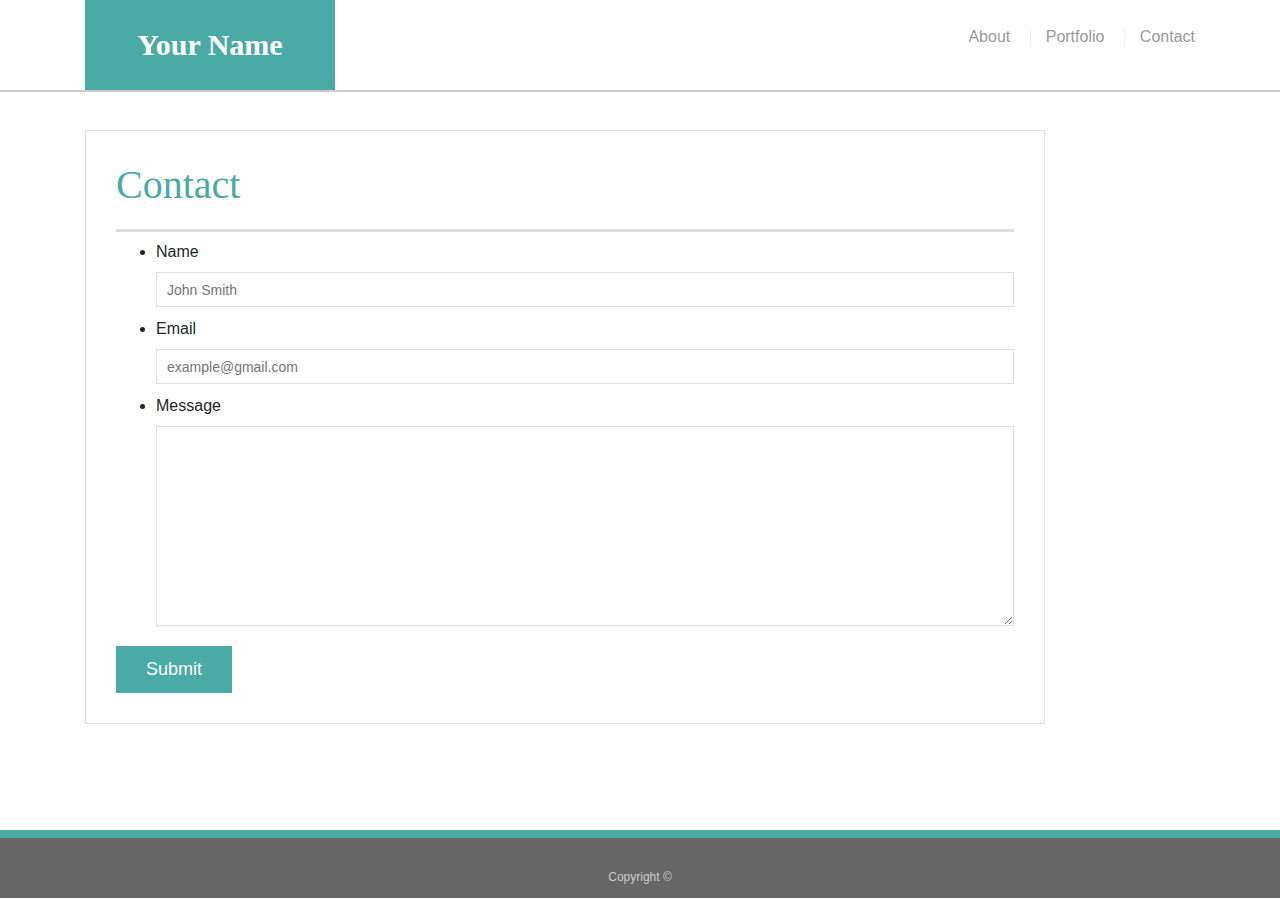
==== contact.html @ 7203c59d "test push" ====
<!doctype html>
<html lang="en-us">

<head>
  <meta charset="UTF-8">
  <title>Contact | Your Name</title>
  <link rel="stylesheet" type="text/css" href="style.css">
  <link rel="stylesheet" href="https://stackpath.bootstrapcdn.com/bootstrap/4.3.1/css/bootstrap.min.css"
    integrity="sha384-ggOyR0iXCbMQv3Xipma34MD+dH/1fQ784/j6cY/iJTQUOhcWr7x9JvoRxT2MZw1T" crossorigin="anonymous">
</head>

<body>

  <header id="masthead">
    <div class="container">
      <a href="index.html" id="logo">Your Name</a>
      <nav>
        <a href="index.html">About</a>
        <a href="portfolio.html">Portfolio</a>
        <a href="contact.html">Contact</a>
      </nav>
    </div>
  </header>

  <div id="main-container" class="container">
    <section class="main-section">
      <h1>Contact</h1>

      <form id="contact-form">
        <ul>
          <li>
            <label for="name">Name</label>
            <input type="text" id="name" name="name" placeholder="John Smith" required="required">
          </li>
          <li>
            <label for="email">Email</label>
            <input type="email" id="email" name="email" placeholder="example@gmail.com" required="required">
          </li>
          <li>
            <label for="message">Message</label>
            <textarea id="message" name="message" required="required"></textarea>
          </li>
        </ul>
        <input type="submit">
      </form>

    </section>

  </div>

  <footer>
    <div class="container">
      Copyright &copy;
    </div>
  </footer>
  <script src="https://code.jquery.com/jquery-3.3.1.slim.min.js"
    integrity="sha384-q8i/X+965DzO0rT7abK41JStQIAqVgRVzpbzo5smXKp4YfRvH+8abtTE1Pi6jizo"
    crossorigin="anonymous"></script>
  <script src="https://cdnjs.cloudflare.com/ajax/libs/popper.js/1.14.7/umd/popper.min.js"
    integrity="sha384-UO2eT0CpHqdSJQ6hJty5KVphtPhzWj9WO1clHTMGa3JDZwrnQq4sF86dIHNDz0W1"
    crossorigin="anonymous"></script>
  <script src="https://stackpath.bootstrapcdn.com/bootstrap/4.3.1/js/bootstrap.min.js"
    integrity="sha384-JjSmVgyd0p3pXB1rRibZUAYoIIy6OrQ6VrjIEaFf/nJGzIxFDsf4x0xIM+B07jRM"
    crossorigin="anonymous"></script>
</body>

</html>
---- style.css ----
body {
  font-family: Arial, "Helvetica Neue", Helvetica, sans-serif;
  font-size: 18px;
  line-height: 34px;
  color: #777777;
  background: url("../images/concrete_seamless.png");
}

* {
  box-sizing: border-box;
}

/* general */

.container {
  width: 100%;
  max-width: 960px;
  margin: 0 auto;
  clear: both;
}

h1,
h2,
h3,
p {
  margin-bottom: 20px;
}

p:last-child {
  margin-bottom: 0;
}

h1,
h2,
h3 {
  font-family: Georgia, Times, "Times New Roman", serif;
  font-weight: 700;
  color: #4aaaa5;
}

h1 {
  padding-bottom: 20px;
  font-size: 30px;
  line-height: 49px;
  border-bottom: 3px solid #dddddd;
}

h2,
h3 {
  font-size: 22px;
}

/* header */

#masthead {
  position: fixed;
  z-index: 99;
  width: 100%;
  margin: 0 0 30px;
  overflow: auto;
  color: #ffffff;
  background: #ffffff;
  border-bottom: 2px solid #cccccc;
}

#logo {
  float: left;
  width: 250px;
  height: 90px;
  font-family: Georgia, Times, "Times New Roman", serif;
  font-size: 30px;
  font-weight: 700;
  line-height: 90px;
  color: #ffffff;
  text-align: center;
  text-decoration: none;
  background: #4aaaa5;
}

nav {
  float: right;
  margin-top: 25px;
}

nav a {
  display: inline-block;
  padding-left: 15px;
  margin-left: 15px;
  line-height: 18px;
  color: #999;
  text-decoration: none;
  border-left: 1px solid #efefef;
}

nav a:first-child {
  border-left: 0 none;
}

/* footer */

footer {
  padding: 30px 0;
  clear: both;
  font-size: 12px;
  color: #ffffff;
  color: #cccccc;
  text-align: center;
  background: #666666;
  border-top: 8px solid #4aaaa5;
  height: 50px;
}

h3, h2 {
  padding-bottom: 20px;
  margin-bottom: 15px;
  line-height: 22px;
  border-bottom: 2px solid #eeeeee;
}

/* main */

#main-container {
  padding-top: 130px;
  min-height: calc(100vh - 70px);
}

.main-section {
  float: left;
  width: 100%;
  max-width: 960px;
  padding: 30px;
  margin: 0 0 40px;
  background: #ffffff;
  border: 1px solid #dddddd;
}

/* portfolio page */

.work {
  position: relative;
  float: left;
  width: 274px;
  margin: 20px 0 25px;
  overflow: auto;
}

.work:nth-child(even) {
  margin-right: 40px;
}

.work img {
  width: 100%;
  border: 0 none;
  opacity: 0.8;
}

.work h3 {
  position: absolute;
  bottom: 20px;
  width: 100%;
  padding: 15px;
  margin-bottom: 0;
  font-weight: 300;
  line-height: 30px;
  color: #ffffff;
  text-align: center;
  background: #4aaaa5;
  border-bottom: 0;
}

.auth-image {
  float: left;
  width: 200px;
  height: auto;
  margin-top: 10px;
  margin-right: 25px;
}

/* contact page */

#contact-form ul {
  margin-bottom: 20px;
}

#contact-form li {
  margin-bottom: 10px;
}

label,
input[type=text],
input[type=email],
textarea {
  display: block;
  width: 100%;
}

input[type=text],
input[type=email],
textarea {
  height: 35px;
  padding: 0 10px;
  font-size: 14px;
  border: 1px solid #dddddd;
}

textarea {
  height: 200px;
}

input[type=submit] {
  padding: 10px 30px;
  font-size: 18px;
  color: #ffffff;
  cursor: pointer;
  background: #4aaaa5;
  border: 0 none;
}
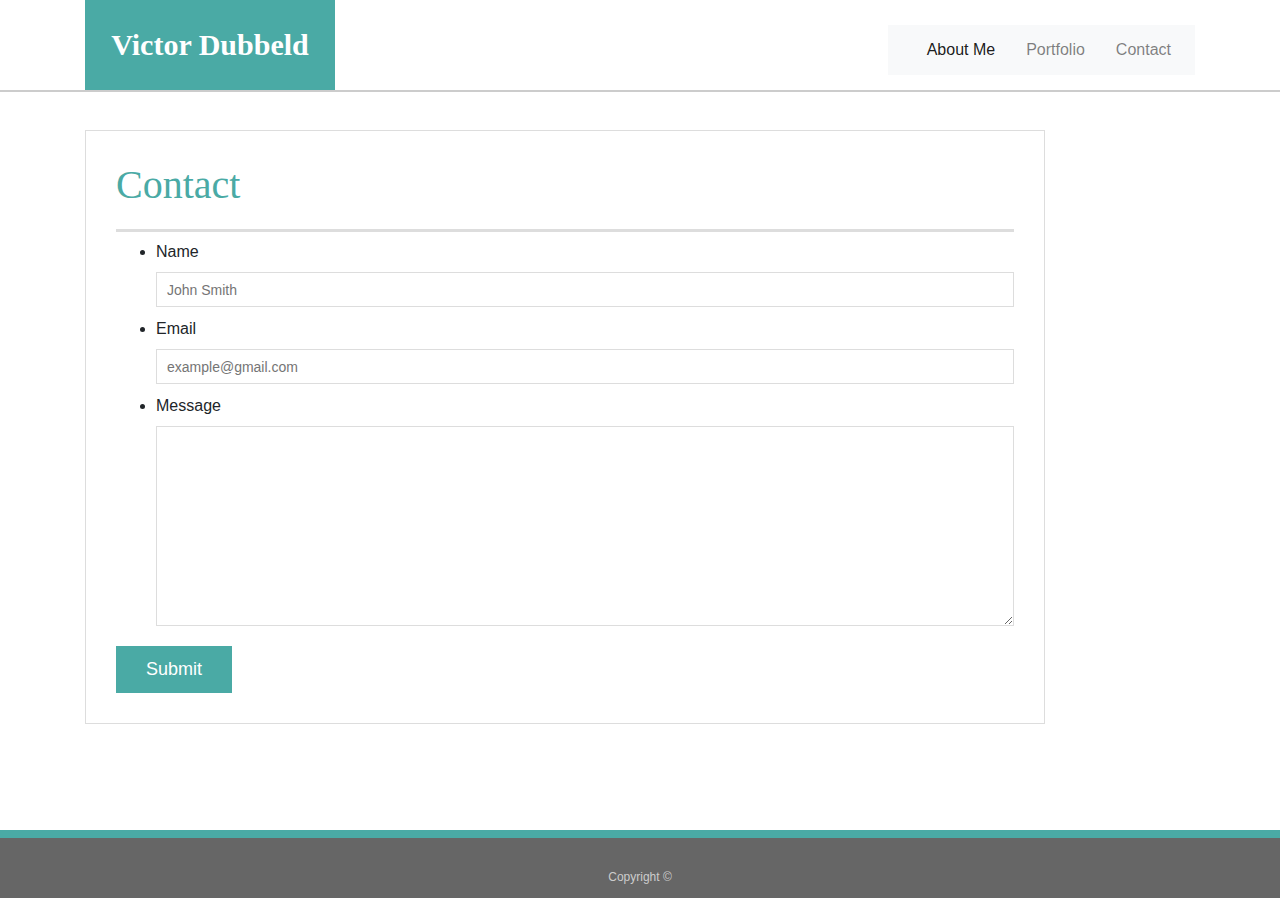
==== commit 1c3feae0: "test2" ====
--- a/contact.html
+++ b/contact.html
@@ -3,7 +3,7 @@
 
 <head>
   <meta charset="UTF-8">
-  <title>Contact | Your Name</title>
+  <title>Contact | Victor Dubbeld</title>
   <link rel="stylesheet" type="text/css" href="style.css">
   <link rel="stylesheet" href="https://stackpath.bootstrapcdn.com/bootstrap/4.3.1/css/bootstrap.min.css"
     integrity="sha384-ggOyR0iXCbMQv3Xipma34MD+dH/1fQ784/j6cY/iJTQUOhcWr7x9JvoRxT2MZw1T" crossorigin="anonymous">
@@ -13,11 +13,28 @@
 
   <header id="masthead">
     <div class="container">
-      <a href="index.html" id="logo">Your Name</a>
-      <nav>
-        <a href="index.html">About</a>
-        <a href="portfolio.html">Portfolio</a>
-        <a href="contact.html">Contact</a>
+      <a href="index.html" id="logo">Victor Dubbeld</a>
+      <nav class="navbar navbar-expand-lg navbar-light bg-light">
+        <!-- <a class="navbar-brand" href="#"></a> -->
+        <button class="navbar-toggler" type="button" data-toggle="collapse" data-target="#navbarSupportedContent"
+          aria-controls="navbarSupportedContent" aria-expanded="false" aria-label="Toggle navigation">
+          <span class="navbar-toggler-icon"></span>
+        </button>
+
+        <div class="collapse navbar-collapse" id="navbarSupportedContent">
+          <ul class="navbar-nav mr-auto">
+            <li class="nav-item active">
+              <a class="nav-link" href="index.html">About Me<span class="sr-only">(current)</span></a>
+            </li>
+            <li class="nav-item">
+              <a class="nav-link" href="portfolio.html">Portfolio</a>
+            </li>
+
+            <li class="nav-item">
+              <a class="nav-link" href="contact.html">Contact</a>
+            </li>
+          </ul>
+        </div>
       </nav>
     </div>
   </header>
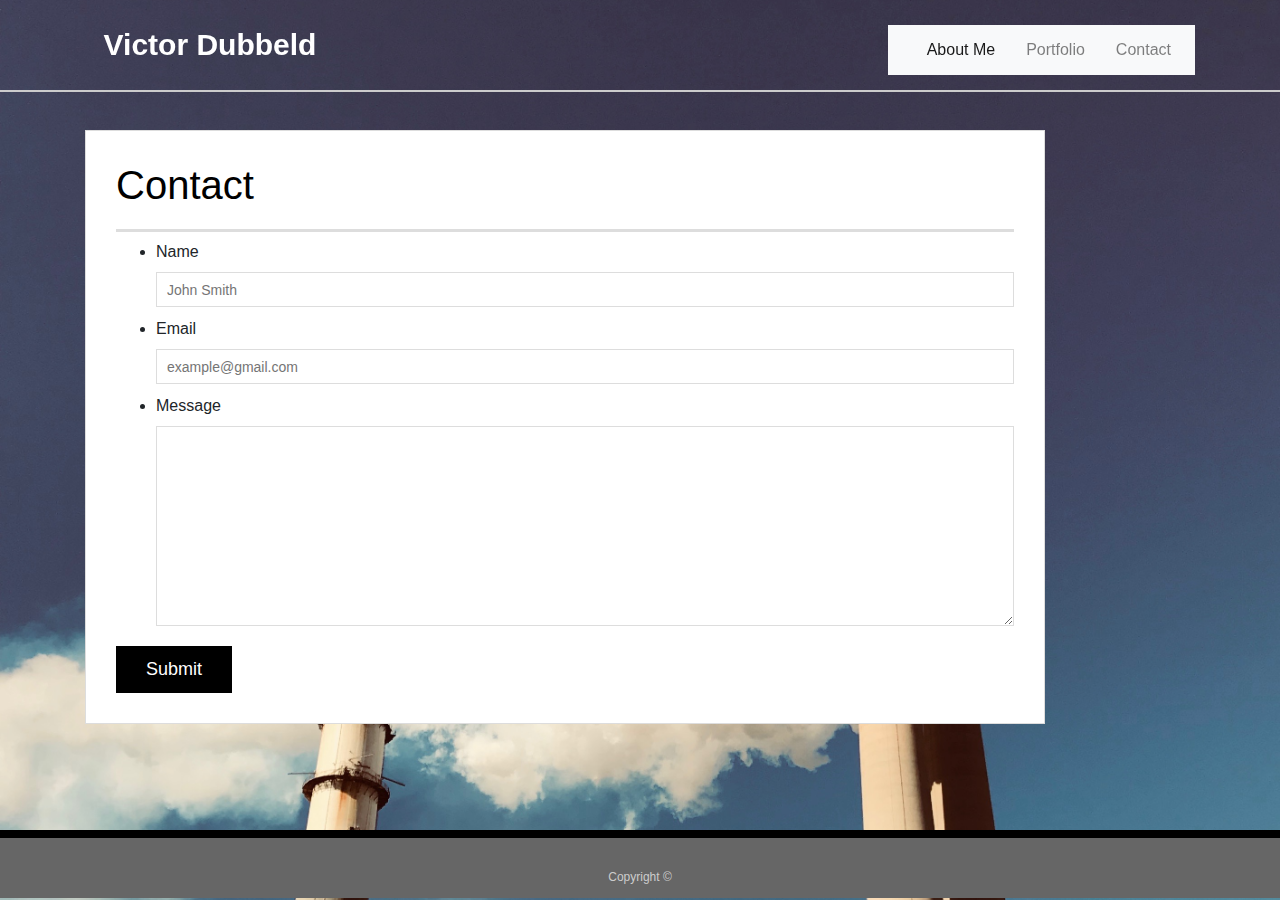
==== commit d79d1120: "test333" ====
--- a/contact.html
+++ b/contact.html
@@ -7,6 +7,7 @@
   <link rel="stylesheet" type="text/css" href="style.css">
   <link rel="stylesheet" href="https://stackpath.bootstrapcdn.com/bootstrap/4.3.1/css/bootstrap.min.css"
     integrity="sha384-ggOyR0iXCbMQv3Xipma34MD+dH/1fQ784/j6cY/iJTQUOhcWr7x9JvoRxT2MZw1T" crossorigin="anonymous">
+  
 </head>
 
 <body>
--- a/style.css
+++ b/style.css
@@ -1,9 +1,11 @@
 body {
-  font-family: Arial, "Helvetica Neue", Helvetica, sans-serif;
+  font-family: 'Open Sans', sans-serif;
   font-size: 18px;
   line-height: 34px;
   color: #777777;
-  background: url("../images/concrete_seamless.png");
+  background-image: url("stacks.jpeg");
+  background-size: cover;
+  background-position: center;
 }
 
 * {
@@ -17,6 +19,7 @@
   max-width: 960px;
   margin: 0 auto;
   clear: both;
+  background-color: invisible;
 }
 
 h1,
@@ -33,9 +36,9 @@
 h1,
 h2,
 h3 {
-  font-family: Georgia, Times, "Times New Roman", serif;
+  font-family: 'Open Sans', sans-serif;
   font-weight: 700;
-  color: #4aaaa5;
+  color: black;
 }
 
 h1 {
@@ -43,11 +46,13 @@
   font-size: 30px;
   line-height: 49px;
   border-bottom: 3px solid #dddddd;
+  font-family: 'Open Sans', sans-serif;
 }
 
 h2,
 h3 {
   font-size: 22px;
+  font-family: 'Open Sans', sans-serif;
 }
 
 /* header */
@@ -59,7 +64,7 @@
   margin: 0 0 30px;
   overflow: auto;
   color: #ffffff;
-  background: #ffffff;
+  background: ;
   border-bottom: 2px solid #cccccc;
 }
 
@@ -67,14 +72,14 @@
   float: left;
   width: 250px;
   height: 90px;
-  font-family: Georgia, Times, "Times New Roman", serif;
+  font-family: 'Open Sans', sans-serif;
   font-size: 30px;
   font-weight: 700;
   line-height: 90px;
   color: #ffffff;
   text-align: center;
   text-decoration: none;
-  background: #4aaaa5;
+  background: invisible;
 }
 
 nav {
@@ -106,7 +111,7 @@
   color: #cccccc;
   text-align: center;
   background: #666666;
-  border-top: 8px solid #4aaaa5;
+  border-top: 8px solid black;
   height: 50px;
 }
 
@@ -115,6 +120,7 @@
   margin-bottom: 15px;
   line-height: 22px;
   border-bottom: 2px solid #eeeeee;
+  font-family: 'Open Sans', sans-serif;
 }
 
 /* main */
@@ -122,7 +128,9 @@
 #main-container {
   padding-top: 130px;
   min-height: calc(100vh - 70px);
-}
+  font-family: 'Open Sans', sans-serif;
+}
+
 
 .main-section {
   float: left;
@@ -164,7 +172,7 @@
   line-height: 30px;
   color: #ffffff;
   text-align: center;
-  background: #4aaaa5;
+  background: black;
   border-bottom: 0;
 }
 
@@ -212,6 +220,6 @@
   font-size: 18px;
   color: #ffffff;
   cursor: pointer;
-  background: #4aaaa5;
+  background: black;
   border: 0 none;
 }
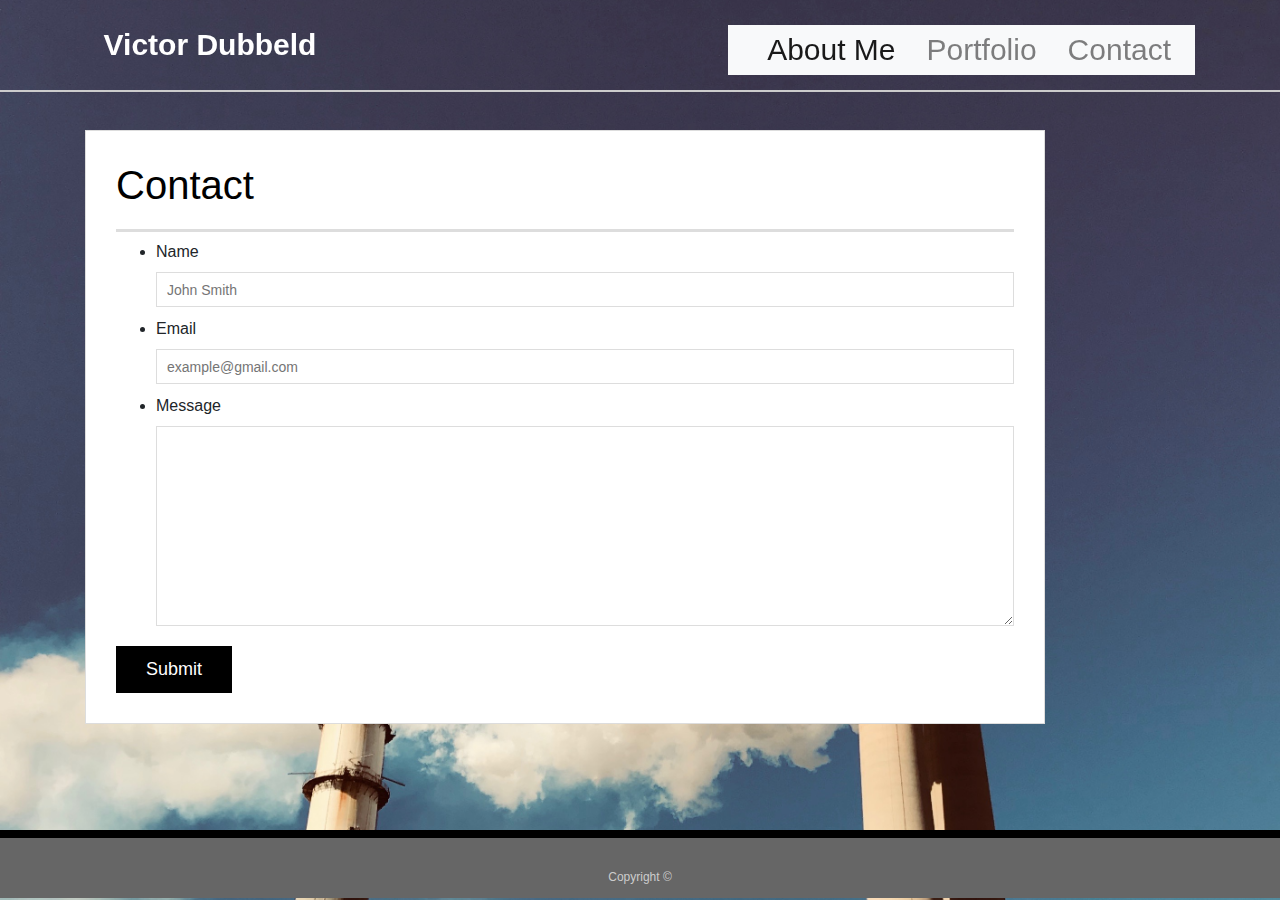
==== commit 52dbf07b: "final final i swear" ====
--- a/contact.html
+++ b/contact.html
@@ -27,10 +27,11 @@
             <li class="nav-item active">
               <a class="nav-link" href="index.html">About Me<span class="sr-only">(current)</span></a>
             </li>
+            <br>
             <li class="nav-item">
               <a class="nav-link" href="portfolio.html">Portfolio</a>
             </li>
-
+            <br>
             <li class="nav-item">
               <a class="nav-link" href="contact.html">Contact</a>
             </li>
--- a/style.css
+++ b/style.css
@@ -22,10 +22,7 @@
   background-color: invisible;
 }
 
-h1,
-h2,
-h3,
-p {
+h1, h2, h3, p {
   margin-bottom: 20px;
 }
 
@@ -33,9 +30,11 @@
   margin-bottom: 0;
 }
 
-h1,
-h2,
-h3 {
+p {
+  font-size: 25px;
+}
+
+h1, h2, h3 {
   font-family: 'Open Sans', sans-serif;
   font-weight: 700;
   color: black;
@@ -49,8 +48,7 @@
   font-family: 'Open Sans', sans-serif;
 }
 
-h2,
-h3 {
+h2, h3 {
   font-size: 22px;
   font-family: 'Open Sans', sans-serif;
 }
@@ -101,6 +99,10 @@
   border-left: 0 none;
 }
 
+.navbar-light .navbar-nav .nav-link {
+  font-size: 30px;
+}
+
 /* footer */
 
 footer {
@@ -131,7 +133,6 @@
   font-family: 'Open Sans', sans-serif;
 }
 
-
 .main-section {
   float: left;
   width: 100%;
@@ -194,17 +195,12 @@
   margin-bottom: 10px;
 }
 
-label,
-input[type=text],
-input[type=email],
-textarea {
+label, input[type=text], input[type=email], textarea {
   display: block;
   width: 100%;
 }
 
-input[type=text],
-input[type=email],
-textarea {
+input[type=text], input[type=email], textarea {
   height: 35px;
   padding: 0 10px;
   font-size: 14px;
@@ -223,3 +219,31 @@
   background: black;
   border: 0 none;
 }
+
+@media (max-width: 576px) {
+  
+  body {
+    font-size: 120px;
+
+  }
+  div.container {
+    display: flex;
+    flex-wrap: wrap;
+  }
+  #id {
+    font-size: 70px;
+    
+  }
+
+  #masthead {
+    position: relative;
+    display: inline;
+    overflow: hidden;
+    
+  }
+
+} 
+
+/* @media screen and (max-width: 768px) {
+  
+} */
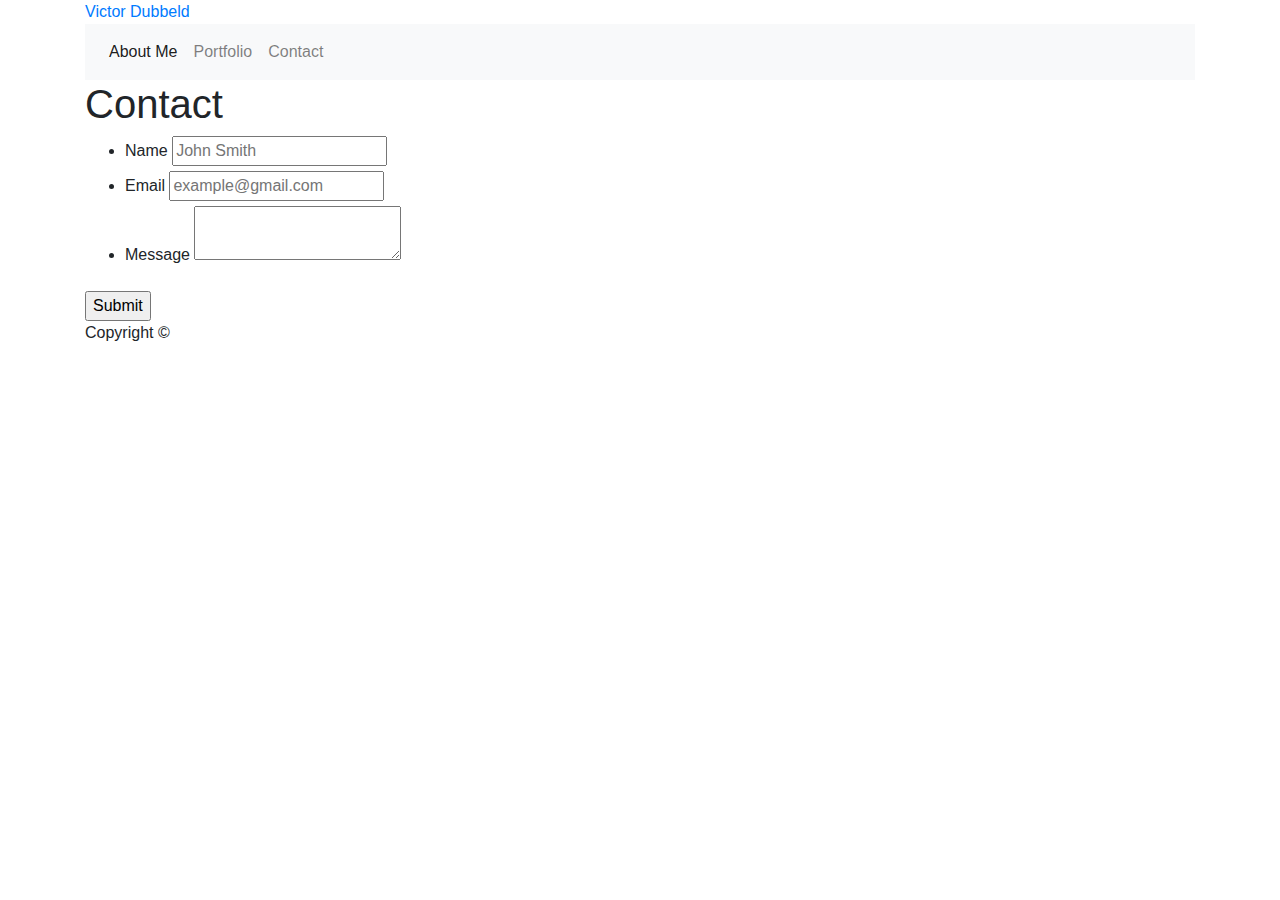
==== commit 89d9a5a2: "email function testing" ====
--- a/contact.html
+++ b/contact.html
@@ -81,6 +81,7 @@
   <script src="https://stackpath.bootstrapcdn.com/bootstrap/4.3.1/js/bootstrap.min.js"
     integrity="sha384-JjSmVgyd0p3pXB1rRibZUAYoIIy6OrQ6VrjIEaFf/nJGzIxFDsf4x0xIM+B07jRM"
     crossorigin="anonymous"></script>
+    
 </body>
 
 </html>--- a/style.css
+++ b/style.css
@@ -1,249 +1,78 @@
-body {
-  font-family: 'Open Sans', sans-serif;
-  font-size: 18px;
-  line-height: 34px;
-  color: #777777;
-  background-image: url("stacks.jpeg");
-  background-size: cover;
-  background-position: center;
+/* .container-images {
+    background-image: url('images/jumbo.jpg');
+    background-size: cover;
+    max-width: 100%;
+    max-height: 100%;
+} */
+
+.bd-placeholder-img {
+    font-size: 1.125rem;
+    text-anchor: middle;
+    -webkit-user-select: none;
+    -moz-user-select: none;
+    -ms-user-select: none;
+    user-select: none;
 }
 
-* {
-  box-sizing: border-box;
+@media (min-width: 768px) {
+    .bd-placeholder-img-lg {
+        font-size: 3.5rem;
+    }
 }
 
-/* general */
-
-.container {
-  width: 100%;
-  max-width: 960px;
-  margin: 0 auto;
-  clear: both;
-  background-color: invisible;
+.jumbotron-fluid {
+    background-image: url('images/portfolio_background.jpeg');
+    width: 100%;
+    height: 100vh;
+    background-size: cover;
+    opacity: .9;
+    background-position: center center;
+    background-repeat: no-repeat;
+    text-align: center;
+    margin: auto;
+    padding: 0;
+    
+}
+.display-4, .lead{
+    color: white;
 }
 
-h1, h2, h3, p {
-  margin-bottom: 20px;
+body {
+    color: black;
+}
+.work {
+    color: black;
+    text-align: center;
 }
 
-p:last-child {
-  margin-bottom: 0;
+#liri-card {
+    height: 225px;
+    background-image: url('images/liri.png');
+    background-size: 100%;
+    opacity: .9;
 }
+#giftune-card {
+    height: 225px;
+    background-image: url('images/giftune.png');
+    background-size: 100%;
+    opacity: .9;
+}
+#train-card {
+    height: 225px;
+    background-image: url('images/stacks.jpeg');
+    background-size: 100%;
+    opacity: .9;
+}
+#trivia-card {
+    height: 225px;
+    background-image: url('images/lightning.jpg');
+    background-size: 100%;
+    opacity: .9;
+}
+#mushroom-card {
+    height: 225px;
+    background-image: url('images/IMG_1967.jpeg');
+    background-size: 100%;
+    opacity: .9;
 
-p {
-  font-size: 25px;
 }
-
-h1, h2, h3 {
-  font-family: 'Open Sans', sans-serif;
-  font-weight: 700;
-  color: black;
-}
-
-h1 {
-  padding-bottom: 20px;
-  font-size: 30px;
-  line-height: 49px;
-  border-bottom: 3px solid #dddddd;
-  font-family: 'Open Sans', sans-serif;
-}
-
-h2, h3 {
-  font-size: 22px;
-  font-family: 'Open Sans', sans-serif;
-}
-
-/* header */
-
-#masthead {
-  position: fixed;
-  z-index: 99;
-  width: 100%;
-  margin: 0 0 30px;
-  overflow: auto;
-  color: #ffffff;
-  background: ;
-  border-bottom: 2px solid #cccccc;
-}
-
-#logo {
-  float: left;
-  width: 250px;
-  height: 90px;
-  font-family: 'Open Sans', sans-serif;
-  font-size: 30px;
-  font-weight: 700;
-  line-height: 90px;
-  color: #ffffff;
-  text-align: center;
-  text-decoration: none;
-  background: invisible;
-}
-
-nav {
-  float: right;
-  margin-top: 25px;
-}
-
-nav a {
-  display: inline-block;
-  padding-left: 15px;
-  margin-left: 15px;
-  line-height: 18px;
-  color: #999;
-  text-decoration: none;
-  border-left: 1px solid #efefef;
-}
-
-nav a:first-child {
-  border-left: 0 none;
-}
-
-.navbar-light .navbar-nav .nav-link {
-  font-size: 30px;
-}
-
-/* footer */
-
-footer {
-  padding: 30px 0;
-  clear: both;
-  font-size: 12px;
-  color: #ffffff;
-  color: #cccccc;
-  text-align: center;
-  background: #666666;
-  border-top: 8px solid black;
-  height: 50px;
-}
-
-h3, h2 {
-  padding-bottom: 20px;
-  margin-bottom: 15px;
-  line-height: 22px;
-  border-bottom: 2px solid #eeeeee;
-  font-family: 'Open Sans', sans-serif;
-}
-
-/* main */
-
-#main-container {
-  padding-top: 130px;
-  min-height: calc(100vh - 70px);
-  font-family: 'Open Sans', sans-serif;
-}
-
-.main-section {
-  float: left;
-  width: 100%;
-  max-width: 960px;
-  padding: 30px;
-  margin: 0 0 40px;
-  background: #ffffff;
-  border: 1px solid #dddddd;
-}
-
-/* portfolio page */
-
-.work {
-  position: relative;
-  float: left;
-  width: 274px;
-  margin: 20px 0 25px;
-  overflow: auto;
-}
-
-.work:nth-child(even) {
-  margin-right: 40px;
-}
-
-.work img {
-  width: 100%;
-  border: 0 none;
-  opacity: 0.8;
-}
-
-.work h3 {
-  position: absolute;
-  bottom: 20px;
-  width: 100%;
-  padding: 15px;
-  margin-bottom: 0;
-  font-weight: 300;
-  line-height: 30px;
-  color: #ffffff;
-  text-align: center;
-  background: black;
-  border-bottom: 0;
-}
-
-.auth-image {
-  float: left;
-  width: 200px;
-  height: auto;
-  margin-top: 10px;
-  margin-right: 25px;
-}
-
-/* contact page */
-
-#contact-form ul {
-  margin-bottom: 20px;
-}
-
-#contact-form li {
-  margin-bottom: 10px;
-}
-
-label, input[type=text], input[type=email], textarea {
-  display: block;
-  width: 100%;
-}
-
-input[type=text], input[type=email], textarea {
-  height: 35px;
-  padding: 0 10px;
-  font-size: 14px;
-  border: 1px solid #dddddd;
-}
-
-textarea {
-  height: 200px;
-}
-
-input[type=submit] {
-  padding: 10px 30px;
-  font-size: 18px;
-  color: #ffffff;
-  cursor: pointer;
-  background: black;
-  border: 0 none;
-}
-
-@media (max-width: 576px) {
-  
-  body {
-    font-size: 120px;
-
-  }
-  div.container {
-    display: flex;
-    flex-wrap: wrap;
-  }
-  #id {
-    font-size: 70px;
-    
-  }
-
-  #masthead {
-    position: relative;
-    display: inline;
-    overflow: hidden;
-    
-  }
-
-} 
-
-/* @media screen and (max-width: 768px) {
-  
-} */
